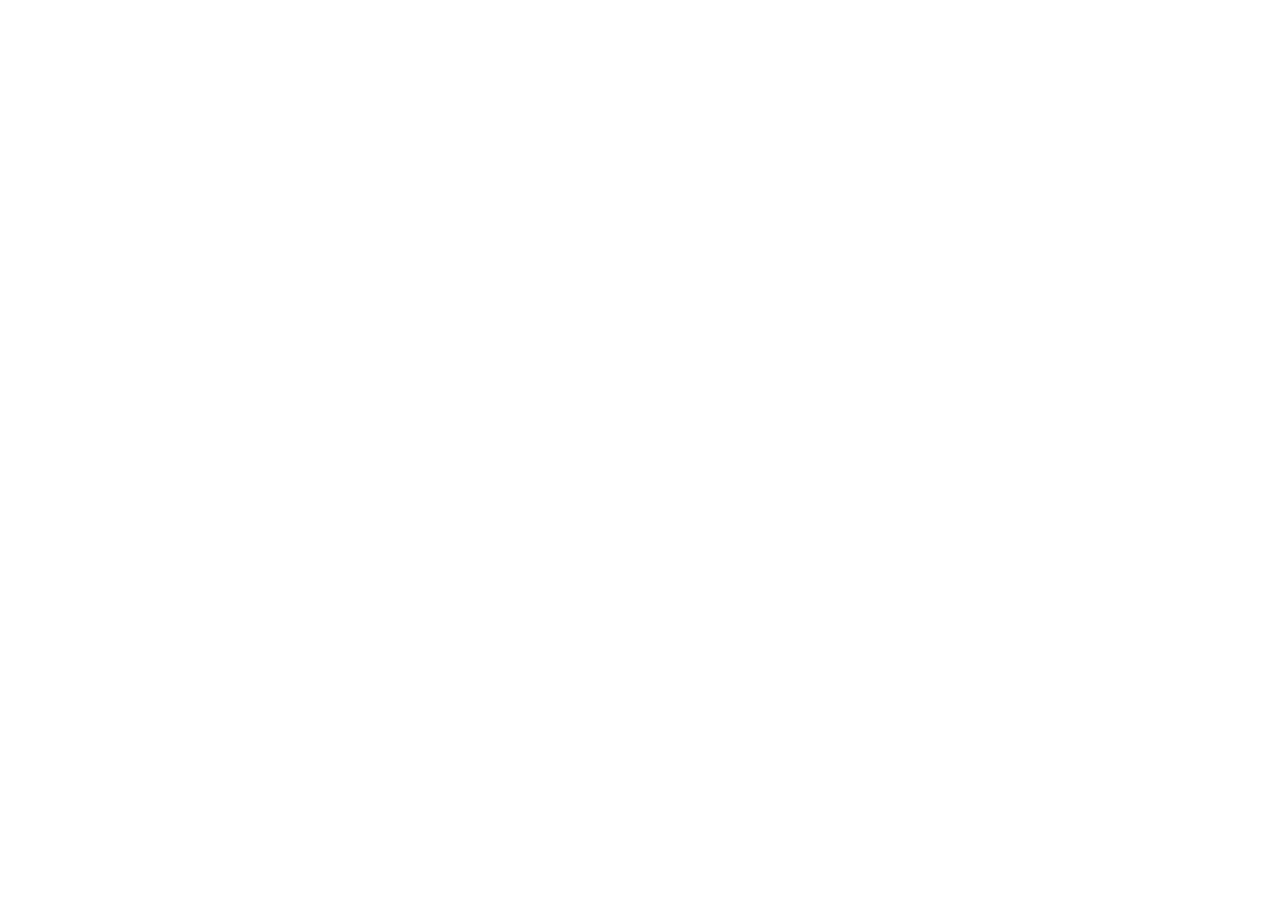
==== index.html @ 1e045732 "Made major edits, including but not limited to reformatting masterlist and inventories, improving fi" ====
<!DOCTYPE html>
<html lang="en">

<head>

  <meta charset="UTF-8">
  <meta name="viewport" content="width=device-width, initial-scale=1.0">


  <!-- ----------------------------------------------------------------- -->
  <!-- About Your Site                                                   -->
  <!-- ----------------------------------------------------------------- -->
  <link rel="shortcut icon" type="image/png" href="assets/favicon.png" />
  <title>Charadex</title>
  <meta name="title" content="Charadex" />
  <meta name="type" content="website" />
  <meta name="url" content="https://www.charadex.com/" />
  <meta name="image" content="assets/meta.png" />
  <meta name="description" content="A tool for organizing small ARPGs and species.">

  <!-- No AI scraping directives -->
  <meta name="robots" content="noai">
  <meta name="robots" content="noimageai">


  <!-- ----------------------------------------------------------------- -->
  <!-- Styles                                                            -->
  <!-- ----------------------------------------------------------------- -->

  <!-- Bootstrap CSS -->
  <!-- Using Bootstrap 4.5 because its closest to Toyhou.se's current version -->
  <!-- https://getbootstrap.com/docs/4.5/getting-started/introduction/ -->
  <link rel="stylesheet" href="https://cdn.jsdelivr.net/npm/bootstrap@4.5.3/dist/css/bootstrap.min.css" integrity="sha384-TX8t27EcRE3e/ihU7zmQxVncDAy5uIKz4rEkgIXeMed4M0jlfIDPvg6uqKI2xXr2" crossorigin="anonymous">

  <!-- Font Awesome Icons -->
  <link rel="stylesheet" href="https://cdnjs.cloudflare.com/ajax/libs/font-awesome/6.7.2/css/all.min.css">


  <!-- ----------------------------------------------------------------- -->
  <!-- Optional Styles                                                   -->
  <!-- ----------------------------------------------------------------- -->

  <!-- Custom CSS -->
  <link rel="stylesheet" type="text/css" href="styles/css/charadex.css">

  <!-- Google Font -->
  <link href="https://fonts.googleapis.com/css?family=Montserrat:400|Comfortaa:500" rel="stylesheet">


</head>

<body id="charadex-body">

  <!-- --------------------------------------------------------------------
  <-- Header
  <-------------------------------------------------------------------- -->
  <div class="load-html" data-source="includes/header.html"></div>

  <!-- --------------------------------------------------------------------
  <-- Main List
  <-------------------------------------------------------------------- -->
  <div class="container" id="main-container">
    <div class="card p-md-5 p-4 mb-3">


      <!-- Hero Image & Title
      <!-- --------------------------------------------------------------- -->
   <div class="mb-4 card" style="background-image: url(https://theartofeducation.edu/wp-content/uploads/2020/07/Pic-2-1.jpg);background-size:cover;background-attachment:fixed">
       <div class="cd-hero-title " style="background-color:rgba(0,0,0,0.7)" >
        <div class="m-auto text-center col-12">Disability in Children's Books</div>
      </div>
     
   </div>

      <!-- Description
      <!-- --------------------------------------------------------------- -->
      <div class="px-4 text-muted text-center">
        <p>A project run by the UBC Faculty of Education's Department of Education and Counselling Psychology, and Special Education.</p>
      </div>

    

      <!-- Links
      <!-- --------------------------------------------------------------- -->
      <hr class="my-4">
    
<b class="text-center">Disclaimer</b>
<i class="text-center">Disability categories in this project are used as<b class="text-primary"> broad organizational tools for accessibility, searching, and educational use</b>. They are not intended to reflect fixed or deficit-based understandings of disability. This project does not adhere to the medical model, but is grounded in disability justice, neurodiversity-affirming, and social model perspectives that recognize disability as shaped by social and environmental contexts.				
	</i>			
  <br>
				    
<b class="text-center">Note on the ND Classification</b>
<i class="text-center">In this project, “ND” is used to refer to both neurodiversity and neurodivergent experiences and identities.</i>		
				
				
			
				
				
				</i>

        <hr>
        <a class="btn btn-primary" href="masterlist.html">Accesss our Inclusive Book Masterlist Here!</a>
    </div>
      
    <!-- Designs
    <!-- --------------------------------------------------------------- -->
    <div class="card p-md-5 p-4 mb-3" id="design-gallery">
      <h4 class="mb-0"><a href="masterlist.html">Our Favourite Books!</a></h4>
      <hr>
      <div class="row no-gutters design-list softload m-n2"></div>
    </div>

   
    
  </div>



  <!-- --------------------------------------------------------------------
  <-- Footer
  <-------------------------------------------------------------------- -->
  <div class="load-html" data-source="includes/footer.html"></div>



  <!-- --------------------------------------------------------------------
  <-- Repeat Items
  <-- Do not remove 'display:none;'
  <-------------------------------------------------------------------- -->
  <div style="display:none;">

    <!-- Designs
    <!-- --------------------------------------------------------------- -->
    <div class="col-md-3 col-sm-6 p-2" id="design-gallery-item">
      <div class="card bg-faded h-100">
        <div class="card-header bg-faded text-center">
          <h5 class="mb-0">
            <a class="title profilelink" href=""></a>
          </h5>
        </div>
        <div class="card-body cd-gallery-card d-flex flex-fill">
          <img class="image img-fluid m-auto" src="" >
        </div>
        <div class="card-footer bg-faded text-center">
          <a class="owner ownerlink small" href=""></a>
        </div>
      </div>
    </div>

    <!-- Prompts
    <!-- --------------------------------------------------------------- -->
    <div class="col-md-4 col-sm-6 p-2" id="prompt-gallery-item">
      <div class="card bg-faded">
        <h6 class="card-header bg-faded text-truncate">
          <a class="profileid profilelink"></a>
        </h6>
        <div class="cd-prompt-background"></div>
        <div class="card-body small description"></div>
      </div>
    </div>

    <!-- Staff
    <!-- --------------------------------------------------------------- -->
    <div class="col-md-4 col-sm-6 p-2" id="staff-gallery-item">
      <div class="card bg-faded p-3 h-100">
        <div class="row no-gutters m-n2">
          <div class="col-md-5 p-2">
            <img class="image img-thumbnail img-fluid m-auto" src="">
          </div>
          <div class="col-md-7 p-2">
            <div class="text-truncate">
              <a class="profileid profilelink"></a>
            </div>
            <hr class="my-2">
            <span class="small jobtitle"></span>
          </div>
        </div>
      </div>
    </div>

  </div>

  <!-- ----------------------------------------------------------------- -->
  <!-- JS                                                                -->
  <!-- ----------------------------------------------------------------- -->

  <!-- JQuery -->
  <script src="https://code.jquery.com/jquery-3.6.0.js" integrity="sha256-H+K7U5CnXl1h5ywQfKtSj8PCmoN9aaq30gDh27Xc0jk=" crossorigin="anonymous"></script>

  <!-- Bootstrap -->
  <script src="https://cdn.jsdelivr.net/npm/bootstrap@4.5.3/dist/js/bootstrap.bundle.min.js" integrity="sha384-ho+j7jyWK8fNQe+A12Hb8AhRq26LrZ/JpcUGGOn+Y7RsweNrtN/tE3MoK7ZeZDyx" crossorigin="anonymous"></script>

  <!-- Charadex Script -->
  <script src="styles/js/pages/base.js" type="module"></script>
  <script src="styles/js/pages/index.js" type="module"></script>


</body>

</html>
---- styles/css/charadex.css ----
@font-face {
  font-family: 'opendyslexia';
  src: url(http://127.0.0.1:3000/c:/Users/verab/Desktop/book-charadex/fonts/opendyslexic-regular-webfont.woff);
}




body {

  /* ============================================================= */
  /*
  /* Main Styles
  /*
  /* ============================================================= */
  /* 
  /* This only styles the elements shown on the page.
  /* 
  /* Some CSS knowledge is going to be needed to style these
  /* elements further. If you're just looking for a swatch and
  /* font swap, then you'll only need to edit the variables below.
  /*
  /* ============================================================= */
  /* Primary Color
  ================================================================ */
  --cd-primary-color: #428abd;
  --cd-primary-text-color: #fff;

  /* ============================================================= */
  /* Secondary Color
  ================================================================ */
  --cd-secondary-color: #1d6082;
  --cd-secondary-text-color: #fff;

  /* ============================================================= */
  /* Backgrounds
  ================================================================ */
  --cd-body-background-color: #fdfeff;
  --cd-content-background-color: #dceefd;
  --cd-faded-background-color: #a7d7f1;

  /* Background Extras */
  --cd-body-background-image: url();

  /* ============================================================= */
  /* Text
  ================================================================ */
  --cd-body-text-color: #262a2e;
  --cd-faded-text-color: #575757;

  /* ============================================================= */
  /* Borders
  ================================================================ */
  --cd-border-color: rgba(0, 0, 0, 0.125);
  --cd-border-width: 1px;
  --cd-border-style: solid;
  --cd-border-radius: 1rem;

  /* ============================================================= */
  /* Navbar
  ================================================================ */
  --cd-navbar-background-color: #112d3f;
  --cd-navbar-brand-color: var(--cd-primary-color);
  --cd-navbar-brand-color-hover: var(--cd-secondary-color);
  --cd-navbar-text-color: var(--cd-content-background-color);
  --cd-navbar-link-color: var(--cd-navbar-text-color);
  --cd-navbar-link-color-hover: var(--cd-primary-color);
  --cd-navbar-font-family: var(--cd-header-font-family);

  /* ============================================================= */
  /* Main Fonts
  ================================================================ */
  --cd-body-font-family: 'Montserrat', sans-serif;
  --cd-header-font-family: 'Comfortaa', sans-serif;
  
  /* ============================================================= */
  /* Rarities
  ================================================================ */

  --cd-rarity-common-bg: #d58353;
  --cd-rarity-common-txt: #fcf4ed;

  --cd-rarity-uncommon-bg: #e0bb68;
  --cd-rarity-uncommon-txt: var(--cd-rarity-common-txt);
  
  --cd-rarity-rare-bg: #97b34e;
  --cd-rarity-rare-txt: var(--cd-rarity-common-txt);

  --cd-rarity-veryrare-bg: #548b71;
  --cd-rarity-veryrare-txt: var(--cd-rarity-common-txt);

  /* Legendary & Mythic */
  --cd-rarity-legendary-bg: #5a473e;
  --cd-rarity-legendary-txt: var(--cd-rarity-common-txt);


  /* ============================================================= */
  /*
  /* Optional Styles
  /* These are just for extra easy styling
  /*
  /* ============================================================= */
  /* Navbar Dropdown 
  ================================================================ */

  /* Background */
  --cd-navbar-dropdown-background-color: var(--cd-navbar-background-color);
  --cd-navbar-dropdown-background-hover: var(--cd-primary-color);

  /* Link/Text */
  --cd-navbar-dropdown-link-color: var(--cd-navbar-link-color);
  --cd-navbar-dropdown-link-color-hover: var(--cd-primary-text-color);

  /* Divider */
  --cd-navbar-dropdown-divider: rgba(255, 255, 255, .12);
  --cd-navbar-dropdown-border-radius: 0 0 var(--cd-border-radius) var(--cd-border-radius);


  /* ============================================================= */
  /* Footer
  ================================================================ */

  /* Background */
  --cd-footer-background-color: var(--cd-navbar-background-color);

  /* Link/Text */
  --cd-footer-text-color: var(--cd-navbar-text-color);
  --cd-footer-link-color: var(--cd-navbar-link-color);
  --cd-footer-link-color-hover: var(--cd-navbar-link-color-hover);


  /* ============================================================= */
  /* Link
  ================================================================ */

  --cd-link-text-color: #4c8ebd;
  --cd-link-text-color-hover: var(--cd-secondary-color);


  /* ============================================================= */
  /* HR
  ================================================================ */

  --cd-hr-border-width: var(--cd-border-width);
  --cd-hr-border-color: var(--cd-border-color);
  --cd-hr-border-style: var(--cd-border-style);


  /* ============================================================= */
  /* Pagination
  ================================================================ */

  /* Background */
  --cd-pagination-background-color: transparent;
  --cd-pagination-background-hover: transparent;

  /* Text */
  --cd-pagination-text-color: var(--cd-faded-text-color);
  --cd-pagination-text-color-hover: var(--cd-primary-color);

  /* Border */
  --cd-pagination-border-radius: var(--cd-border-radius);
  --cd-pagination-border-width: 0;
  --cd-pagination-border-style: var(--cd-border-style);
  --cd-pagination-border-color: var(--cd-border-color);
  --cd-pagination-border-color-hover: var(--cd-primary-color);


  /* ============================================================= */
  /* Cards
  ================================================================ */

  /* Background */
  --cd-card-background-color: var(--cd-content-background-color);
  --cd-card-header-background-color: var(--cd-card-background-color);

  /* Text */
  --cd-card-header-font-family: var(--cd-header-font-family);

  /* Border */
  --cd-card-border-width: var(--cd-border-width);
  --cd-card-border-style: var(--cd-border-style);
  --cd-card-border-color: var(--cd-border-color);
  --cd-card-border-radius: var(--cd-border-radius);


  /* ============================================================= */
  /* Button
  ================================================================ */

  /* Background */
  --cd-button-background-color: var(--cd-primary-color);
  --cd-button-background-color-hover: var(--cd-secondary-color);

  /* Text */
  --cd-button-text-color: var(--cd-primary-text-color);
  --cd-button-text-color-hover: var(--cd-secondary-text-color);

  /* Border */
  --cd-button-border-width: var(--cd-border-width);
  --cd-button-border-style: var(--cd-border-style);
  --cd-button-border-color: var(--cd-button-background-color);
  --cd-button-border-color-hover: var(--cd-button-background-color-hover);
  --cd-button-border-radius: var(--cd-border-radius);


  /* ============================================================= */
  /* Input
  ================================================================ */

  /* Background */
  --cd-input-background-color: var(--cd-faded-background-color);

  /* Text */
  --cd-input-text-color: var(--cd-faded-text-color);

  /* Border */
  --cd-input-border-width: var(--cd-border-width);
  --cd-input-border-style: var(--cd-border-style);
  --cd-input-border-color: var(--cd-border-color);
  --cd-input-border-color-hover: var(--cd-primary-color);
  --cd-input-border-radius: var(--cd-border-radius);
  

}


body.dark {
     --cd-primary-color: #4485b3;
  --cd-primary-text-color: #fff;

  /* ============================================================= */
  /* Secondary Color
  ================================================================ */
  --cd-secondary-color: #1d6082;
  --cd-secondary-text-color: #fff;

  /* ============================================================= */
  /* Backgrounds
  ================================================================ */
  --cd-body-background-color: #040b12;
  --cd-content-background-color: #20313e;
  --cd-faded-background-color: #28435d;
   

    --cd-body-text-color: #e2eefa;
  --cd-faded-text-color: #ffffff;
    --cd-link-text-color: #56a8e3;



      --cd-navbar-brand-color: var(--cd-primary-color);
  --cd-navbar-brand-color-hover: var(--cd-secondary-color);
  --cd-navbar-text-color: var(--cd-content-background-color);
  --cd-navbar-link-color: #fff
  --cd-navbar-link-color-hover: var(--cd-primary-color);
  --cd-navbar-font-family: var(--cd-header-font-family);


    --cd-hr-border-color: #4485b3;
  --cd-footer-text-color: #4485b3;
  --cd-footer-link-color: #4485b3;
  --cd-footer-link-color-hover:#78acd2;
}



body.dyslexia{
    --cd-body-font-family: 'opendyslexia', sans-serif;
  --cd-header-font-family: 'opendyslexia', sans-serif;
}

/* ============================================================= */
/* General Page Styles
/* ============================================================= */

body {

  /* Global Text */
  color: var(--cd-body-text-color);
  font-family: var(--cd-body-font-family);
  -webkit-font-smoothing: antialiased;
  -moz-osx-font-smoothing: grayscale;

  /* Global Background */
  background-color: var(--cd-body-background-color);
  background-image: var(--cd-body-background-image);
  background-position: center;
  background-size: cover;

}


/* ============================================================= */
/* Plain Links
/* ============================================================= */

a,
a:visited {
  color: var(--cd-link-text-color);
  transition: color .2s ease-in-out;
}

a:hover,
a:focus,
a:active {
  color: var(--cd-link-text-color-hover);
  text-decoration: none;
}

/* ============================================================= */
/* Navbar
/* ============================================================= */
.navbar {
  background-color: var(--cd-navbar-background-color) !important;
  font-family: var(--cd-navbar-font-family) !important;
  z-index: 2000;
}

.navbar .navbar-brand {
  color: var(--cd-navbar-brand-color) !important;
  font-size: 2rem;
}

.navbar .navbar-brand:hover,
.navbar .navbar-brand:focus {
  color: var(--cd-navbar-brand-color-hover) !important;
}

.navbar .navbar-nav .nav-link {
  color: var(--cd-navbar-link-color) !important;
}

.navbar .navbar-nav .nav-link:hover,
.navbar .navbar-nav .nav-link:focus {
  color: var(--cd-navbar-link-color-hover) !important;
}

.navbar .navbar-toggler {
  color: var(--cd-navbar-link-color) !important;
  border: none !important;
}

.navbar .nav-link {
  display: flex;
  align-items: center;
}

.navbar .nav-link-icon {
  font-size: .5rem;
  margin-left: .25rem;
}


/* ============================================================= */
/* Dropdowns
/* This is for navbar dropdowns only
/* ============================================================= */

.navbar .dropdown-menu {
  color: var(--cd-navbar-dropdown-link-color) !important;
  background-color: var(--cd-navbar-dropdown-background-color) !important;
  border-radius: var(--cd-navbar-dropdown-border-radius) !important;
  border: none;
  margin-top: 0;
}

.dropdown:hover .dropdown-menu,
.dropdown-menu:hover {
  display: block !important
}

.navbar .dropdown-divider {
  border-top: 1px solid var(--cd-navbar-dropdown-divider) !important;
}

.navbar .dropdown-item,
.navbar .dropdown-item-text {
  color: var(--cd-navbar-dropdown-link-color) !important;
  transition: color .2s ease, background .2s ease;
}

.navbar .dropdown-item:hover,
.dropdown-item:focus,
.dropdown-item:active {
  color: var(--cd-navbar-dropdown-link-color-hover) !important;
  background-color: var(--cd-navbar-dropdown-background-hover) !important;
}

.navbar .dropdown-header {
  color: var(--cd-navbar-dropdown-link-color-hover) !important;
}


/* ============================================================= */
/* Footer
/* ============================================================= */

.footer {
  background-color: var(--cd-footer-background-color) !important;
  color: var(--cd-footer-text-color) !important;
}

.footer a,
.footer a:visited {
  color: var(--cd-footer-link-color) !important;
}

.footer a:hover,
.footer a:focus,
.footer a:active {
  color: var(--cd-footer-link-color-hover) !important;
}


/* ============================================================= */
/* Pagination
/* ============================================================= */

.page-link {
  transition: color .2s ease, background .2s ease, border .2s ease;
  border-width: var(--cd-pagination-border-width) !important;
  border-style: var(--cd-pagination-border-style) !important;
}

.page-link,
.page-item.disabled .page-link {
  color: var(--cd-pagination-text-color) !important;
  background-color: var(--cd-pagination-background-color) !important;
  border-color: var(--cd-pagination-border-color) !important;
}

.page-item.active .page-link,
.page-link:hover,
.page-link:focus,
.page-link:active {
  color: var(--cd-pagination-text-color-hover) !important;
  background-color: var(--cd-pagination-background-hover) !important;
  border-color: var(--cd-pagination-border-color-hover) !important;
}

/* Keeps users from accidentally highlighting */
.page-link {
  cursor: pointer;
  user-select: none;
}

/* Fixes my jank nav/pagination hybrid */
.nav .pagination .page-item:first-child .page-link {
  border-radius: 0 !important;
  border-left: 0 !important;
}

.nav .pagination .page-item:last-child .page-link {
  border-radius: 0 !important
}

.nav .page-item:first-child .page-link {
  border-radius: var(--cd-pagination-border-radius) 0 0 var(--cd-pagination-border-radius) !important;
}

.nav .page-item:last-child .page-link {
  border-radius: 0 var(--cd-pagination-border-radius) var(--cd-pagination-border-radius) 0 !important
}


/* ============================================================= */
/* Multi Select Fixes
/* ============================================================= */

.bootstrap-select > .dropdown-toggle.bs-placeholder, 
.bootstrap-select>.dropdown-toggle.bs-placeholder:active, 
.bootstrap-select>.dropdown-toggle.bs-placeholder:focus,
.bootstrap-select>.dropdown-toggle.bs-placeholder:hover {
  border: 0 !important;
  box-shadow: none !important;
  outline: none !important;
  color: var(--cd-body-text-color) !important;
}

.dropdown-menu {
  border-radius: var(--cd-border-radius) !important;
  background-color: var(--cd-faded-background-color) !important;
  color: var(--cd-body-text-color) !important;
}

.dropdown-item {
  color: var(--cd-body-text-color) !important;
}

.dropdown-item:hover,
.dropdown-item:focus,
.dropdown-item:active,
.dropdown-item.selected {
  background-color: var(--cd-primary-color) !important;
  color: var(--cd-primary-text-color) !important;
}


/* ============================================================= */
/* Card
/* ============================================================= */

.card {
  background-color: var(--cd-card-background-color) !important;
  border-width: var(--cd-card-border-width) !important;
  border-style: var(--cd-card-border-style) !important;
  border-color: var(--cd-card-border-color) !important;
  border-radius: var(--cd-border-radius) !important;
}

.card-header {
  background-color: var(--cd-card-header-background-color) !important;
  border-bottom-color: var(--cd-card-border-color) !important;
  border-bottom-width: var(--cd-card-border-width) !important;
  border-bottom-style: var(--cd-card-border-style) !important;
  font-family: var(--cd-card-header-font-family) !important;
  border-radius: calc(var(--cd-border-radius) - 1px) calc(var(--cd-border-radius) - 1px) 0 0 !important;
}

.card-footer {
  background-color: var(--cd-card-header-background-color) !important;
  border-top-color: var(--cd-card-border-color) !important;
  border-top-width: var(--cd-card-border-width) !important;
  border-top-style: var(--cd-card-border-style) !important;
  font-family: var(--cd-card-header-font-family) !important;
  border-radius: 0 0  calc(var(--cd-border-radius) - 1px) calc(var(--cd-border-radius) - 1px) !important;
}



/* ============================================================= */
/* Buttons & Badges
/* ============================================================= */

.btn {
  border-style: var(--cd-button-border-style) !important;
  border-width: var(--cd-button-border-width) !important;
  border-radius: var(--cd-button-border-radius) !important;
}

.btn.btn-primary,
.badge.badge-primary {
  color: var(--cd-button-text-color) !important;
  background-color: var(--cd-button-background-color) !important;
  border-color: var(--cd-button-border-color) !important;
}

.btn.btn-primary:hover,
.btn.btn-primary:focus,
.btn.btn-primary:active,
a.badge.badge-primary:hover,
a.badge.badge-primary:focus,
a.badge.badge-primary:active {
  color: var(--cd-button-text-color-hover) !important;
  border-color: var(--cd-button-border-color-hover) !important;
  background-color: var(--cd-button-background-color-hover) !important;
  box-shadow: none !important;
}

/* ============================================================= */
/* Input
/* ============================================================= */

.form-control {
  background-color: var(--cd-input-background-color) !important;
  color: var(--cd-input-text-color) !important;
  border-width: var(--cd-input-border-width) !important;
  border-style: var(--cd-input-border-style) !important;
  border-color: var(--cd-input-border-color) !important;
  border-radius: var(--cd-input-border-radius) !important;
}

.form-control:focus,
.form-control:active {
  background-color: var(--cd-input-background-color) !important;
  border-color: var(--cd-input-border-color-hover) !important;
}


/* ============================================================= */
/* Scrollbar
/* ============================================================= */

@media (min-width: 992px) {
  body::-webkit-scrollbar-track {
    background-color: var(--cd-faded-background-color);
    border-width: 0px !important;
  }

  body::-webkit-scrollbar {
    width: 10px;
    height: 10px;
  }

  body::-webkit-scrollbar-thumb {
    background-color: var(--cd-primary-color);
  }

  body::-webkit-scrollbar-corner,
  body::-webkit-resizer {
    background-color: var(--cd-border-color);
  }
}


/* ============================================================= */
/* Misc
/* ============================================================= */

.text-primary {
  color: var(--cd-primary-color) !important;
}

.bg-faded {
  background-color: var(--cd-faded-background-color) !important;
}

.bg-reset {
  background-color: var(--cd-content-background-color) !important;
}

.text-muted {
  color: var(--cd-faded-text-color) !important;
}

h1, h2, h3,
h4, h5, h6 {
  font-family: var(--cd-navbar-font-family) !important;
}

hr {
  border-top-color: var(--cd-hr-border-color) !important;
  border-top-width: var(--cd-hr-border-width) !important;
  border-top-style: var(--cd-hr-border-style) !important;
}

img {
  image-rendering: -webkit-optimize-contrast;
}

.img-thumbnail {
  border-radius:  var(--cd-border-radius) !important;
  border-color: var(--cd-border-color) !important;
}

/* Fix any border radiuses that were messed from before */
.rounded {
  border-radius: var(--cd-border-radius) !important
}

.rounded-circle {
  border-radius: 100%;
}

.rounded-0 {
  border-radius: 0 !important;
}


/* ============================================================= */
/* Loading
/* ============================================================= */

/* Fades container in on load so its not as jarring */
.softload {
  opacity: 0;
}

.softload.active {
  opacity: 1;
  transition: opacity 2s ease;
}

/* Fades container in on load so its not as jarring */
.hardload {
  opacity: 0;
}

.hardload.active {
  opacity: 1;
  transition: opacity .1s ease;
}

/* Specifically for the body */
#charadex-body {
  display: none;
}

#charadex-body.active {
  display: block;
}


/* ============================================================= */
/* Chee's Tweaks
/* ============================================================= */

body {
  min-height: 100vh;
  display: flex;
  flex-direction: column;
}

#main-container {
  min-height: calc(100vh - 105px);
  padding: 1rem;
  -ml-flex: 1 1 auto !important;
  flex: 1 1 auto !important;
}

@media (min-width: 768px) {
  #main-container {
    padding: 5rem 1.5rem;
  }
}

/* Remove ugly box shadow */
button:focus,
.page-link:focus,
.form-control:focus {
  outline: none !important;
  box-shadow: none !important;
}

/* Remove margin from last paragraphs */
p:last-child {
  margin-bottom: 0 !important;
}

/* Small container for more compact view */
.container {
  max-width: 950px !important;
}

/* ============================================================= */
/* Custom Classes
/* ============================================================= */

/* Prevents awkward load in stutter */
#charadex-gallery .list .card-body {
  min-height: calc(200px + 2.5rem);
}

#charadex-gallery .list .card-body img {
  max-height: 200px;
}

.cd-gallery-card {
  min-height: calc(175px + 2.5rem);
}

.cd-gallery-card > img {
  max-height: 175px !important;
}

.cd-profile-image-container > img{
  max-height: 400px;
}

/* Traits */
.cd-traits-scroll {
  max-height: 200px;
  overflow-y: auto;
}

/* Prompts */
.cd-prompt-background {
  background-position: center;
  background-size: cover;
  min-height: 150px;
}

/* Makes sure your text formatting is preserved from the sheet */
/* Best for large areas like notes */
.cd-text-pre {
  white-space: break-spaces;
}

/* For the hero image in the index */
.cd-hero-title {
  color: var(--cd-primary-color);
  background-color: var(--cd-faded-background-color);
  border-radius: var(--cd-border-radius);
  font-family: var(--cd-header-font-family);
  display: flex;
  padding: 1.5rem;
  min-height: 250px;
  font-weight: 800;
  font-size: 2.5rem;
}

@media (min-width: 768px) {
  .cd-hero-title {
    letter-spacing: 2px;
    font-size: 5rem;
  }
}


/* ============================================================= */
/* Rarity
/* ============================================================= */

.badge-disability{
  background-color: var(--cd-rarity-common-bg);
  color: var(--cd-rarity-common-txt);
}

.badge-gender {
  background-color: var(--cd-rarity-uncommon-bg);
  color: var(--cd-rarity-uncommon-txt);
}

.badge-perspective {
  background-color: var(--cd-rarity-rare-bg);
  color: var(--cd-rarity-rare-txt);
}

.badge-sexuality {
  background-color: var(--cd-rarity-veryrare-bg);
  color: var(--cd-rarity-veryrare-txt);
}

.badge-culture{
  background-color: var(--cd-rarity-legendary-bg);
  color: var(--cd-rarity-legendary-txt);
}
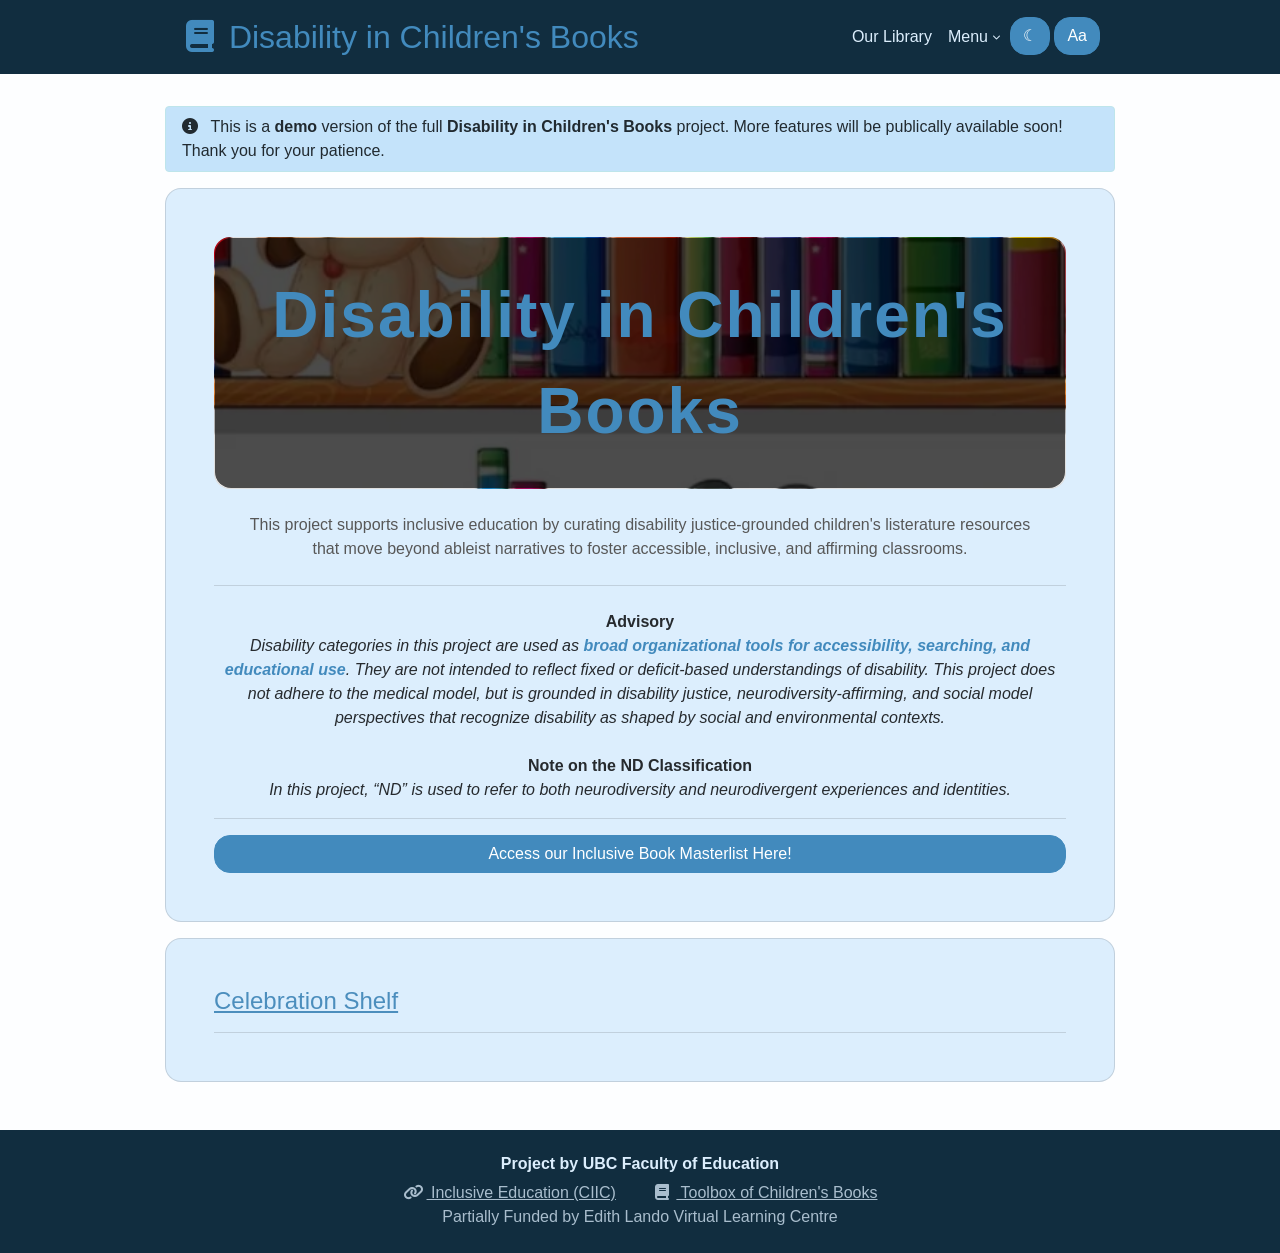
==== commit 6927567e: "Added image gallery, reformatted front page, renamed featured books to celebration gallery, amongst " ====
--- a/index.html
+++ b/index.html
@@ -60,13 +60,16 @@
   <-- Main List
   <-------------------------------------------------------------------- -->
   <div class="container" id="main-container">
+  <div class="alert alert-info mb-3 py-2 px-3">
+<p><b><i class="fa fa-circle-info mr-2"></i> </b>This is a <b>demo</b> version of the full <b>Disability in Children's Books</b> project. More features will be publically available soon! Thank you for your patience.</p>
+</div>
     <div class="card p-md-5 p-4 mb-3">
 
 
       <!-- Hero Image & Title
       <!-- --------------------------------------------------------------- -->
-   <div class="mb-4 card" style="background-image: url(https://theartofeducation.edu/wp-content/uploads/2020/07/Pic-2-1.jpg);background-size:cover;background-attachment:fixed">
-       <div class="cd-hero-title " style="background-color:rgba(0,0,0,0.7)" >
+   <div class="mb-4 card" style="background-image: url(assets/background-image.png);background-size:cover;background-attachment:fixed">
+       <div class="cd-hero-title " alt="A title page with a variety of children's books behing it." style="background-color:rgba(0,0,0,0.7)" >
         <div class="m-auto text-center col-12">Disability in Children's Books</div>
       </div>
      
@@ -75,7 +78,7 @@
       <!-- Description
       <!-- --------------------------------------------------------------- -->
       <div class="px-4 text-muted text-center">
-        <p>A project run by the UBC Faculty of Education's Department of Education and Counselling Psychology, and Special Education.</p>
+        <p>This project supports inclusive education by curating disability justice-grounded children's listerature resources that move beyond ableist narratives to foster accessible, inclusive, and affirming classrooms.</p>
       </div>
 
     
@@ -84,7 +87,7 @@
       <!-- --------------------------------------------------------------- -->
       <hr class="my-4">
     
-<b class="text-center">Disclaimer</b>
+<b class="text-center">Advisory</b>
 <i class="text-center">Disability categories in this project are used as<b class="text-primary"> broad organizational tools for accessibility, searching, and educational use</b>. They are not intended to reflect fixed or deficit-based understandings of disability. This project does not adhere to the medical model, but is grounded in disability justice, neurodiversity-affirming, and social model perspectives that recognize disability as shaped by social and environmental contexts.				
 	</i>			
   <br>
@@ -99,13 +102,13 @@
 				</i>
 
         <hr>
-        <a class="btn btn-primary" href="masterlist.html">Accesss our Inclusive Book Masterlist Here!</a>
+        <a class="btn btn-primary" href="masterlist.html">Access our Inclusive Book Masterlist Here!</a>
     </div>
       
     <!-- Designs
     <!-- --------------------------------------------------------------- -->
     <div class="card p-md-5 p-4 mb-3" id="design-gallery">
-      <h4 class="mb-0"><a href="masterlist.html">Our Favourite Books!</a></h4>
+      <h4 class="mb-0"><a href="masterlist.html?featured=yes">Celebration Shelf</a></h4>
       <hr>
       <div class="row no-gutters design-list softload m-n2"></div>
     </div>
@@ -134,9 +137,9 @@
     <div class="col-md-3 col-sm-6 p-2" id="design-gallery-item">
       <div class="card bg-faded h-100">
         <div class="card-header bg-faded text-center">
-          <h5 class="mb-0">
-            <a class="title profilelink" href=""></a>
-          </h5>
+          <h6 class="mb-0">
+      <b>      <a class="title profilelink nounderline" href=""></a></b>
+          </h6>
         </div>
         <div class="card-body cd-gallery-card d-flex flex-fill">
           <img class="image img-fluid m-auto" src="" >
--- a/styles/css/charadex.css
+++ b/styles/css/charadex.css
@@ -1,9 +1,10 @@
+@import url('https://fonts.googleapis.com/css2?family=Lexend:wght@100..900&display=swap');
+
+
 @font-face {
   font-family: 'opendyslexia';
-  src: url(http://127.0.0.1:3000/c:/Users/verab/Desktop/book-charadex/fonts/opendyslexic-regular-webfont.woff);
-}
-
-
+  src: url(https://jinippybasile.github.io/book/fonts/opendyslexic-regular-webfont.woff);
+}
 
 
 body {
@@ -93,6 +94,10 @@
   --cd-rarity-legendary-bg: #5a473e;
   --cd-rarity-legendary-txt: var(--cd-rarity-common-txt);
 
+    /* Alert colors*/
+    --alert-text: #212a30;
+     --alert-color:#c4e3fa;
+
 
   /* ============================================================= */
   /*
@@ -261,13 +266,17 @@
   --cd-footer-text-color: #4485b3;
   --cd-footer-link-color: #4485b3;
   --cd-footer-link-color-hover:#78acd2;
+
+
+     --alert-color: #455868;
+     --alert-text:#c4e3fa;
 }
 
 
 
 body.dyslexia{
-    --cd-body-font-family: 'opendyslexia', sans-serif;
-  --cd-header-font-family: 'opendyslexia', sans-serif;
+    --cd-body-font-family: 'Lexend', sans-serif !important;
+  --cd-header-font-family: 'Lexend', sans-serif !important;
 }
 
 /* ============================================================= */
@@ -299,15 +308,25 @@
 a:visited {
   color: var(--cd-link-text-color);
   transition: color .2s ease-in-out;
+  text-decoration: underline;
 }
 
 a:hover,
 a:focus,
 a:active {
   color: var(--cd-link-text-color-hover);
-  text-decoration: none;
-}
-
+}
+
+.alert {
+ background-color:var(--alert-color);
+ color:var(--alert-text)
+
+}
+
+
+.nounderline {
+  text-decoration:none !important
+}
 /* ============================================================= */
 /* Navbar
 /* ============================================================= */
@@ -315,12 +334,21 @@
   background-color: var(--cd-navbar-background-color) !important;
   font-family: var(--cd-navbar-font-family) !important;
   z-index: 2000;
+  text-decoration:none !important
 }
 
 .navbar .navbar-brand {
   color: var(--cd-navbar-brand-color) !important;
-  font-size: 2rem;
-}
+  font-size: 1.5rem;
+   text-decoration:none !important
+}
+@media (min-width:800px) {
+.navbar .navbar-brand  {
+  font-size:2rem 
+}
+}
+
+
 
 .navbar .navbar-brand:hover,
 .navbar .navbar-brand:focus {
@@ -329,11 +357,13 @@
 
 .navbar .navbar-nav .nav-link {
   color: var(--cd-navbar-link-color) !important;
+   text-decoration:none !important
 }
 
 .navbar .navbar-nav .nav-link:hover,
 .navbar .navbar-nav .nav-link:focus {
   color: var(--cd-navbar-link-color-hover) !important;
+  
 }
 
 .navbar .navbar-toggler {
@@ -344,6 +374,7 @@
 .navbar .nav-link {
   display: flex;
   align-items: center;
+  
 }
 
 .navbar .nav-link-icon {
@@ -378,6 +409,7 @@
 .navbar .dropdown-item-text {
   color: var(--cd-navbar-dropdown-link-color) !important;
   transition: color .2s ease, background .2s ease;
+    text-decoration:none !important;
 }
 
 .navbar .dropdown-item:hover,
@@ -537,6 +569,7 @@
   border-style: var(--cd-button-border-style) !important;
   border-width: var(--cd-button-border-width) !important;
   border-radius: var(--cd-button-border-radius) !important;
+  text-decoration: none !important;
 }
 
 .btn.btn-primary,
@@ -704,16 +737,21 @@
 
 #main-container {
   min-height: calc(100vh - 105px);
-  padding: 1rem;
+  padding: 1.4rem;
   -ml-flex: 1 1 auto !important;
   flex: 1 1 auto !important;
 }
 
 @media (min-width: 768px) {
   #main-container {
-    padding: 5rem 1.5rem;
+    padding: 2rem 0rem;
   }
 }
+
+.filtering-sidebar, .charadex-folder-button{
+  font-size:0.85rem !important
+}
+
 
 /* Remove ugly box shadow */
 button:focus,
@@ -787,13 +825,13 @@
   padding: 1.5rem;
   min-height: 250px;
   font-weight: 800;
-  font-size: 2.5rem;
+  font-size: 3rem;
 }
 
 @media (min-width: 768px) {
   .cd-hero-title {
     letter-spacing: 2px;
-    font-size: 5rem;
+    font-size: 4rem;
   }
 }
 
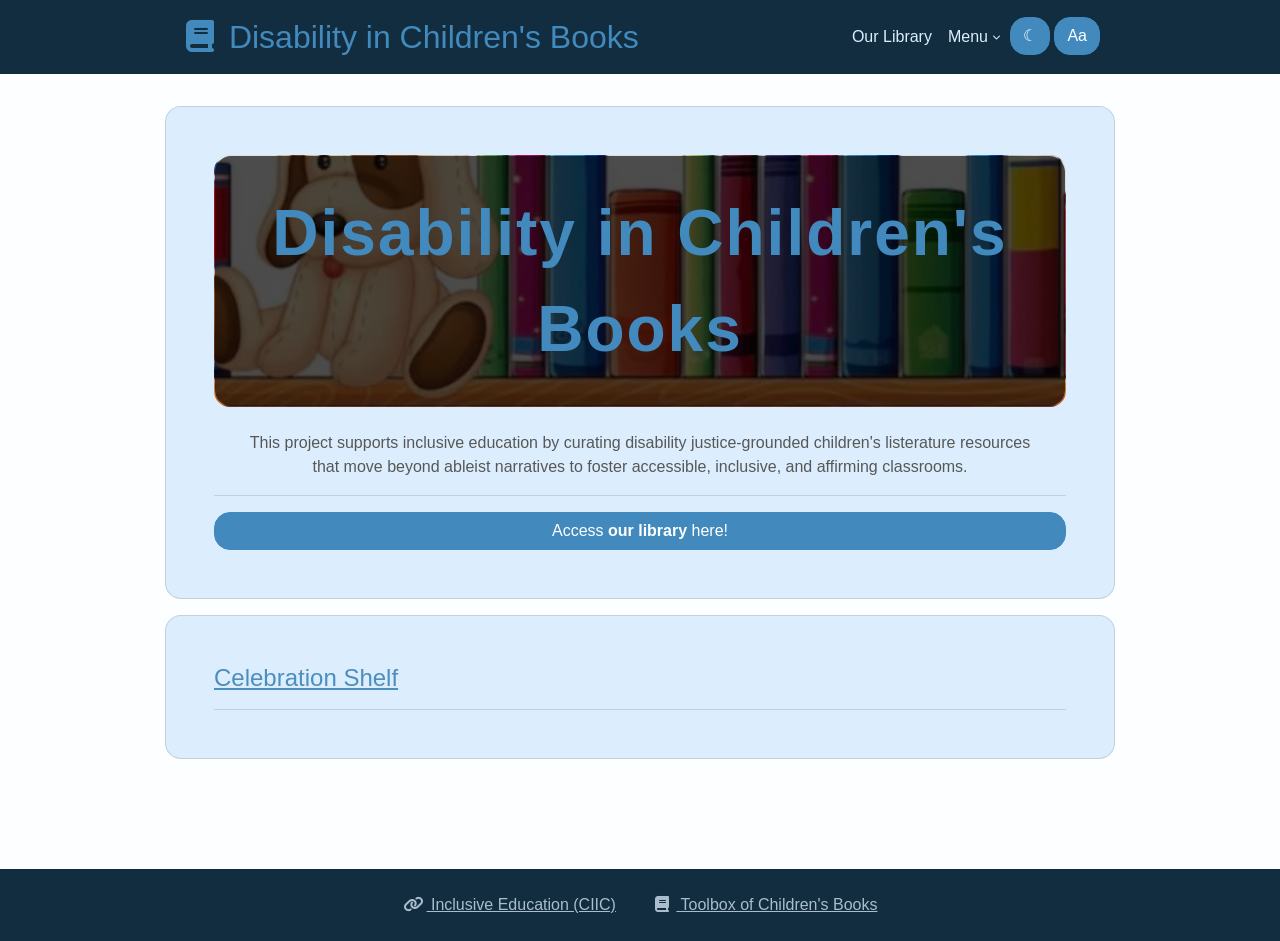
==== commit 35498853: "Changes done in correspondence to requested updates." ====
--- a/index.html
+++ b/index.html
@@ -60,9 +60,7 @@
   <-- Main List
   <-------------------------------------------------------------------- -->
   <div class="container" id="main-container">
-  <div class="alert alert-info mb-3 py-2 px-3">
-<p><b><i class="fa fa-circle-info mr-2"></i> </b>This is a <b>demo</b> version of the full <b>Disability in Children's Books</b> project. More features will be publically available soon! Thank you for your patience.</p>
-</div>
+
     <div class="card p-md-5 p-4 mb-3">
 
 
@@ -85,16 +83,7 @@
 
       <!-- Links
       <!-- --------------------------------------------------------------- -->
-      <hr class="my-4">
-    
-<b class="text-center">Advisory</b>
-<i class="text-center">Disability categories in this project are used as<b class="text-primary"> broad organizational tools for accessibility, searching, and educational use</b>. They are not intended to reflect fixed or deficit-based understandings of disability. This project does not adhere to the medical model, but is grounded in disability justice, neurodiversity-affirming, and social model perspectives that recognize disability as shaped by social and environmental contexts.				
-	</i>			
-  <br>
-				    
-<b class="text-center">Note on the ND Classification</b>
-<i class="text-center">In this project, “ND” is used to refer to both neurodiversity and neurodivergent experiences and identities.</i>		
-				
+     			
 				
 			
 				
@@ -102,7 +91,7 @@
 				</i>
 
         <hr>
-        <a class="btn btn-primary" href="masterlist.html">Access our Inclusive Book Masterlist Here!</a>
+        <a class="btn btn-primary" href="masterlist.html">Access <b>our library</b> here!</a>
     </div>
       
     <!-- Designs
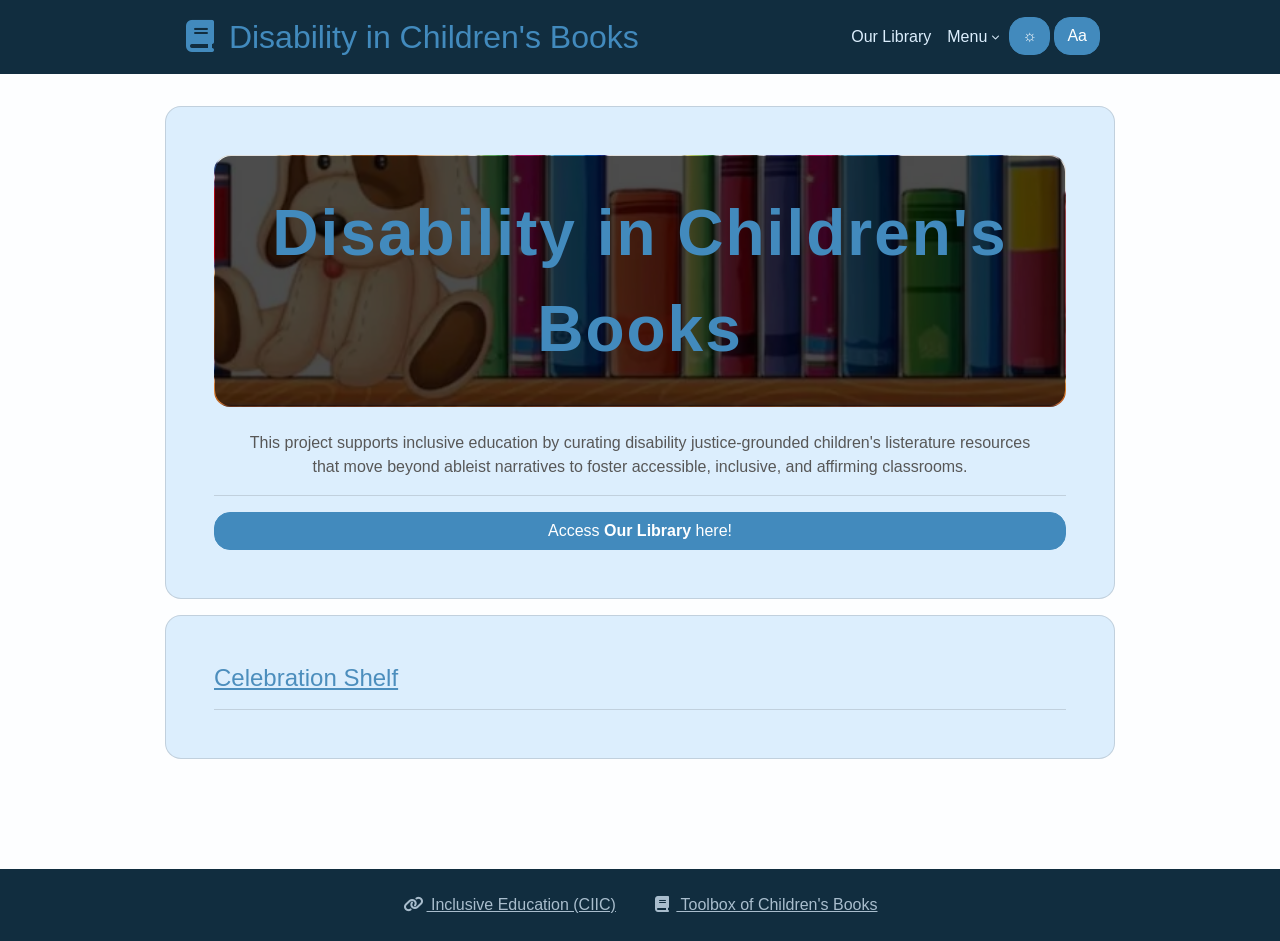
==== commit 43e2cd4d: "Made minor changes according to feedback post-call." ====
--- a/index.html
+++ b/index.html
@@ -91,7 +91,7 @@
 				</i>
 
         <hr>
-        <a class="btn btn-primary" href="masterlist.html">Access <b>our library</b> here!</a>
+        <a class="btn btn-primary" href="masterlist.html">Access <b>Our Library</b> here!</a>
     </div>
       
     <!-- Designs
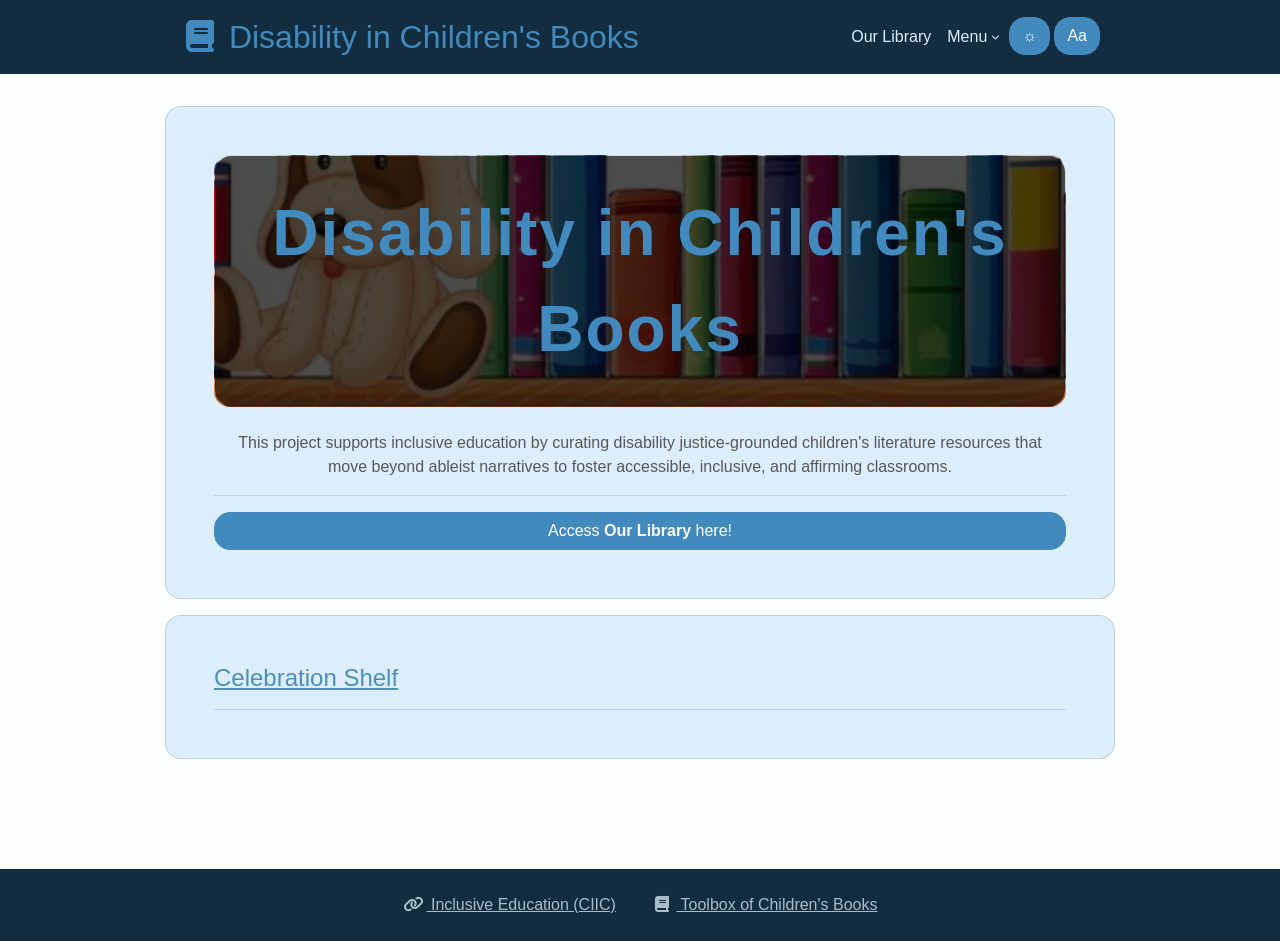
==== commit 2de15e40: "Minor edits to push" ====
--- a/index.html
+++ b/index.html
@@ -76,7 +76,7 @@
       <!-- Description
       <!-- --------------------------------------------------------------- -->
       <div class="px-4 text-muted text-center">
-        <p>This project supports inclusive education by curating disability justice-grounded children's listerature resources that move beyond ableist narratives to foster accessible, inclusive, and affirming classrooms.</p>
+        <p>This project supports inclusive education by curating disability justice-grounded children's literature resources that move beyond ableist narratives to foster accessible, inclusive, and affirming classrooms.</p>
       </div>
 
     
